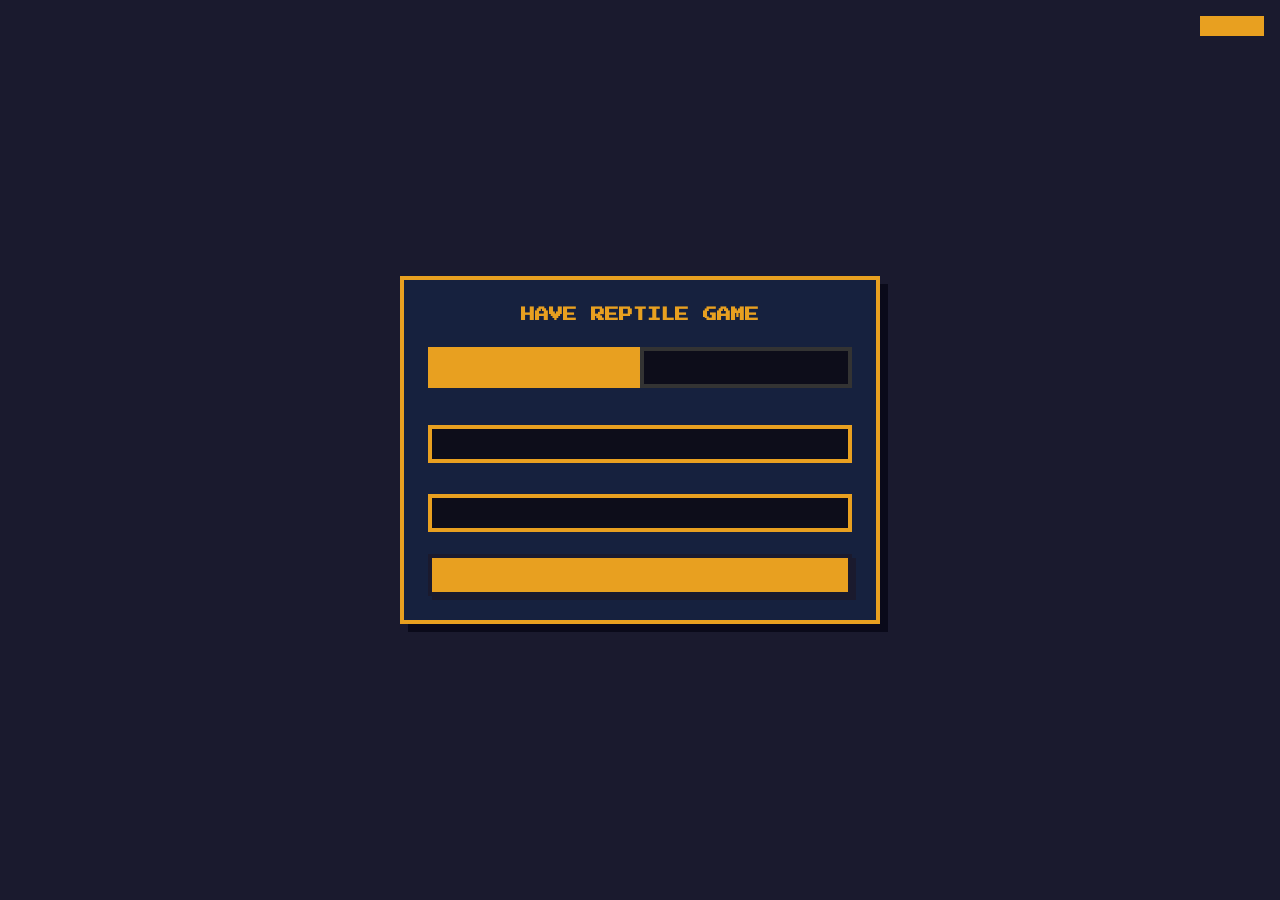
==== game.html @ f1d8f4b9 "Add BT food system, account-level coins, and outdoor bug/timer/wilt mechanics - Add blue-tongue skin" ====
<!DOCTYPE html>
<html lang="ko">
<head>
<meta charset="UTF-8">
<meta name="viewport" content="width=device-width, initial-scale=1.0">
<title>HAVE REPTILE GAME</title>
<link rel="stylesheet" href="css/style.css">
<script src="js/translations.js"></script>
<script src="js/auth.js"></script>
</head>
<body>
<div class="top-right-panel">
  <!-- Date display -->
  <div id="date-display" style="display:none"></div>
  <div id="time-display" style="display:none"></div>
  <div class="lang-toggle">
    <button class="pixel-btn small" onclick="toggleGameLang()">EN/KO</button>
  </div>
</div>

<div id="game-nav">
  <button class="pixel-btn small" id="btn-nav-home" onclick="doGoHome()">홈</button>
  <button class="pixel-btn small red" id="btn-nav-logout" onclick="doLogout()">로그아웃</button>
  <button class="pixel-btn small" id="btn-nav-dogram" onclick="openDogram()" style="display:none;background:#6a3a8a;color:#e0c0ff"></button>
  <button class="pixel-btn small" id="btn-nav-data" onclick="openDataModal()" style="background:#2a5a4a;color:#a0e8c8"></button>
</div>

<div id="game-container">
  <canvas id="game-canvas"
    onclick="canvas_click(event)"
    onmousemove="canvas_mousemove(event)">
  </canvas>

  <!-- UI Overlay (shown in room after born) -->
  <div id="ui-overlay" style="display:none">
    <div style="display:flex;align-items:center;gap:10px;flex:1;flex-wrap:wrap">
      <span id="lizard-name-label" style="font-size:9px;color:#e8a020;white-space:nowrap"></span>
      <span id="age-label" style="font-size:8px;color:#aaa;white-space:nowrap"></span>
      <span id="gender-label" style="font-size:8px;white-space:nowrap;display:none"></span>
      <span id="weight-label" style="font-size:8px;color:#c8e860;white-space:nowrap"></span>
      <div class="stat-bar-wrap">
        <span class="stat-label" id="lbl-hunger"></span>
        <div class="stat-bar"><div class="stat-fill hunger" id="bar-hunger" style="width:80%"></div></div>
      </div>
      <div class="stat-bar-wrap">
        <span class="stat-label" id="lbl-happy"></span>
        <div class="stat-bar"><div class="stat-fill happy" id="bar-happy" style="width:70%"></div></div>
      </div>
      <div class="stat-bar-wrap">
        <span class="stat-label" id="lbl-bond"></span>
        <div class="stat-bar"><div class="stat-fill bond" id="bar-bond" style="width:10%"></div></div>
      </div>
      <div class="stat-bar-wrap">
        <span class="stat-label" id="lbl-hydration"></span>
        <div class="stat-bar"><div class="stat-fill hydration" id="bar-hydration" style="width:80%"></div></div>
      </div>
    </div>
    <div style="display:flex;gap:6px;flex-shrink:0">
      <button class="pixel-btn small" id="btn-handle" onclick="doHandle()"></button>
      <button class="pixel-btn small blue" id="btn-feed" onclick="doFeed()"></button>
      <button class="pixel-btn small" id="btn-water" onclick="doWater()" style="background:#4abfe8;color:#fff"></button>
      <button class="pixel-btn small" id="btn-status" onclick="doStatus()" style="background:#7a4ae8;color:#fff"></button>
      <button class="pixel-btn small" id="btn-sleep" onclick="doSleep()" style="display:none;background:#1e1550;color:#aaaaee"></button>
      <button class="pixel-btn small" id="btn-farm" onclick="openFarm()" style="background:#3a7a3a;color:#c8f0c8"></button>
    </div>
  </div>

  <!-- Outdoor overlay (shown when gathering dandelions) -->
  <div id="outdoor-overlay" style="display:none">
    <span id="outdoor-counter" style="font-size:9px;color:#c8e84a;white-space:nowrap"></span>
    <button class="pixel-btn small" id="btn-leave-outdoor" onclick="leaveOutdoor()" style="background:#7ab520;color:#fff"></button>
  </div>

  <!-- Message box -->
  <div id="msg-box"></div>

  <!-- Farm modal -->
  <div id="farm-modal" style="display:none">
    <div class="modal-panel farm-panel">
      <div class="farm-header">
        <h2 id="farm-title"></h2>
        <span id="coin-display" style="font-size:8px;color:#e8c030;white-space:nowrap"></span>
        <button class="pixel-btn small red" onclick="closeFarm()">✕</button>
      </div>
      <div class="tab-btns">
        <button class="tab-btn active" id="tab-btn-cricket" onclick="switchFarmTab('cricket')"></button>
        <button class="tab-btn" id="tab-btn-cgestie" onclick="switchFarmTab('cgestie')"></button>
        <button class="tab-btn" id="tab-btn-chicory" onclick="switchFarmTab('chicory')"></button>
      </div>
      <!-- Cricket panel -->
      <div id="farm-cricket-panel">
        <div class="farm-canvas-wrap">
          <canvas id="farm-cricket-canvas" width="320" height="100"></canvas>
        </div>
        <div class="farm-stat-row">
          <span class="stat-label" id="lbl-cricket-count"></span>
          <div class="stat-bar wide"><div class="stat-fill cricket" id="bar-cricket" style="width:0%"></div></div>
          <span id="cricket-count-text" style="font-size:7px;color:#e8a020;white-space:nowrap">0 / 150</span>
        </div>
        <p id="cricket-care-status" class="farm-info" style="margin-bottom:2px"></p>
        <p id="cricket-info" class="farm-info"></p>
        <div class="farm-stat-row" style="margin-top:4px">
          <span class="stat-label" id="lbl-pellet"></span>
          <div class="stat-bar wide"><div class="stat-fill" id="bar-pellet" style="width:0%;background:#c87830"></div></div>
          <span id="pellet-count-text" style="font-size:7px;color:#c87830;white-space:nowrap">0 / 10</span>
        </div>
        <div class="farm-btns">
          <button class="pixel-btn small" id="btn-cricket-get" onclick="doCricketGet()"></button>
          <button class="pixel-btn small" id="btn-pellet-get" onclick="doPelletGet()" style="background:#c87830;color:#fff"></button>
        </div>
        <div class="farm-btns" style="margin-top:4px">
          <button class="pixel-btn small green" id="btn-cricket-care" onclick="doCricketCare()"></button>
          <button class="pixel-btn small blue" id="btn-cricket-feed" onclick="doCricketFeed()"></button>
        </div>
      </div>
      <!-- Food panel (crestie + bluetongue) -->
      <div id="farm-cgestie-panel" style="display:none">
        <div class="farm-stat-row">
          <span class="stat-label" id="lbl-cgestie-food"></span>
          <div class="stat-bar wide"><div class="stat-fill" id="bar-cgestie-food" style="width:0%;background:#e87820"></div></div>
          <span id="cgestie-food-count-text" style="font-size:7px;color:#e87820;white-space:nowrap">0 / 10</span>
        </div>
        <div class="farm-btns">
          <button class="pixel-btn small" id="btn-cgestie-food-get" onclick="doCgestieFoodGet()" style="background:#e87820;color:#fff"></button>
          <button class="pixel-btn small blue" id="btn-cgestie-feed-lizard" onclick="doCgestieFeedLizard()"></button>
        </div>
        <div style="border-top:1px solid #3a3a5c;margin-top:8px;padding-top:6px">
          <div class="farm-stat-row">
            <span class="stat-label" id="lbl-bt-food"></span>
            <div class="stat-bar wide"><div class="stat-fill" id="bar-bt-food" style="width:0%;background:#5a8a6a"></div></div>
            <span id="bt-food-count-text" style="font-size:7px;color:#5a8a6a;white-space:nowrap">0 / 10</span>
          </div>
          <div class="farm-btns">
            <button class="pixel-btn small" id="btn-bt-food-get" onclick="doBtFoodGet()" style="background:#5a8a6a;color:#fff"></button>
            <button class="pixel-btn small blue" id="btn-bt-feed-lizard" onclick="doBtFeedLizard()"></button>
          </div>
        </div>
      </div>
      <!-- Chicory panel -->
      <div id="farm-chicory-panel" style="display:none">
        <div class="farm-canvas-wrap">
          <canvas id="farm-chicory-canvas" width="320" height="100"></canvas>
        </div>
        <div class="farm-stat-row">
          <span class="stat-label" id="lbl-chicory-stage"></span>
          <div class="stat-bar wide"><div class="stat-fill chicory" id="bar-chicory" style="width:0%"></div></div>
          <span id="chicory-stage-text" style="font-size:7px;color:#4a9a3a;white-space:nowrap">-</span>
        </div>
        <p id="chicory-info" class="farm-info"></p>
        <div class="farm-stat-row" style="margin-top:4px">
          <span class="stat-label" id="lbl-chicory-stock"></span>
          <span id="chicory-stock-text" style="font-size:9px;color:#4a9a3a;margin-left:8px">0</span>
        </div>
        <div class="farm-btns">
          <button class="pixel-btn small green" id="btn-chicory-plant" onclick="doChicoryPlant()"></button>
          <button class="pixel-btn small" id="btn-chicory-water" onclick="doChicoryWater()" style="background:#4abfe8;color:#fff"></button>
          <button class="pixel-btn small green" id="btn-chicory-harvest" onclick="doChicoryHarvest()"></button>
        </div>
        <div class="farm-btns" style="margin-top:4px">
          <button class="pixel-btn small green" id="btn-chicory-feed-lizard" onclick="doChicoryFeedLizard()"></button>
          <button class="pixel-btn small" id="btn-sell-chicory" onclick="doSellChicory()" style="background:#e8c030;color:#1a1a1a"></button>
        </div>
        <!-- Dandelion section -->
        <div style="border-top:1px solid #3a4a2a;margin-top:8px;padding-top:6px">
          <div class="farm-stat-row">
            <span class="stat-label" id="lbl-dandelion-stock"></span>
            <div class="stat-bar wide"><div class="stat-fill" id="bar-dandelion" style="width:0%;background:#c8e84a"></div></div>
            <span id="dandelion-stock-text" style="font-size:7px;color:#c8e84a;white-space:nowrap">0 / 10</span>
          </div>
          <p id="dandelion-season-info" class="farm-info"></p>
          <div class="farm-btns">
            <button class="pixel-btn small" id="btn-dandelion-gather" onclick="doDandelionGather()" style="background:#7ab520;color:#fff"></button>
            <button class="pixel-btn small green" id="btn-dandelion-feed-lizard" onclick="doDandelionFeedLizard()"></button>
          </div>
          <div class="farm-btns" style="margin-top:4px">
            <button class="pixel-btn small" id="btn-sell-dandelion" onclick="doSellDandelion()" style="background:#e8c030;color:#1a1a1a"></button>
          </div>
        </div>
      </div>
    </div>
  </div>

  <!-- Dogram modal -->
  <div id="dogram-modal" style="display:none">
    <div class="modal-panel dogram-panel">
      <!-- Main view: list of lizards -->
      <div id="dogram-main-view">
        <div class="dogram-header">
          <h2 id="dogram-title"></h2>
          <button class="pixel-btn small red" onclick="closeDogram()">✕</button>
        </div>
        <div id="dogram-grid"></div>
        <div style="margin-top:14px;text-align:center">
          <button class="pixel-btn small" id="btn-add-lizard" onclick="showDogramAdd()" style="background:#6a3a8a;color:#e0c0ff"></button>
        </div>
      </div>
      <!-- Add view: pick species -->
      <div id="dogram-add-view" style="display:none">
        <div class="dogram-header">
          <h2 id="dogram-add-title"></h2>
          <button class="pixel-btn small red" onclick="closeDogram()">✕</button>
        </div>
        <p id="dogram-add-subtitle" style="font-size:7px;color:#aaa;text-align:center;margin-bottom:14px;line-height:1.8"></p>
        <div class="dogram-type-btns">
          <button class="pixel-btn dogram-type-btn" id="btn-dogram-crestie" onclick="pickNewLizardType('crestie')" style="background:#e87820;color:#fff"></button>
          <button class="pixel-btn dogram-type-btn" id="btn-dogram-bt" onclick="pickNewLizardType('bluetongue')" style="background:#5a8a6a;color:#fff"></button>
        </div>
        <div style="text-align:center;margin-top:12px">
          <button class="pixel-btn small" id="btn-dogram-back" onclick="showDogramMain()"></button>
        </div>
      </div>
      <!-- Country view: pick country (bluetongue only) -->
      <div id="dogram-country-view" style="display:none">
        <div class="dogram-header">
          <h2 id="dogram-country-title"></h2>
          <button class="pixel-btn small red" onclick="closeDogram()">✕</button>
        </div>
        <p id="dogram-country-subtitle" style="font-size:7px;color:#aaa;text-align:center;margin-bottom:14px;line-height:1.8;white-space:pre-line"></p>
        <div class="dogram-type-btns" id="dogram-country-btns"></div>
        <div style="text-align:center;margin-top:12px">
          <button class="pixel-btn small" id="btn-dogram-country-back" onclick="showDogramAdd()"></button>
        </div>
      </div>
      <!-- Morph view: pick morph -->
      <div id="dogram-morph-view" style="display:none">
        <div class="dogram-header">
          <h2 id="dogram-morph-title"></h2>
          <button class="pixel-btn small red" onclick="closeDogram()">✕</button>
        </div>
        <p id="dogram-morph-subtitle" style="font-size:7px;color:#aaa;text-align:center;margin-bottom:14px;line-height:1.8;white-space:pre-line"></p>
        <div class="dogram-type-btns" id="dogram-morph-btns"></div>
        <div style="text-align:center;margin-top:12px">
          <button class="pixel-btn small" id="btn-dogram-morph-back" onclick="dogramMorphBack()"></button>
        </div>
      </div>
      <!-- Color view: pick color (crestie only) -->
      <div id="dogram-color-view" style="display:none">
        <div class="dogram-header">
          <h2 id="dogram-color-title"></h2>
          <button class="pixel-btn small red" onclick="closeDogram()">✕</button>
        </div>
        <p id="dogram-color-subtitle" style="font-size:7px;color:#aaa;text-align:center;margin-bottom:14px;line-height:1.8;white-space:pre-line"></p>
        <div class="dogram-type-btns" id="dogram-color-btns"></div>
        <div style="text-align:center;margin-top:12px">
          <button class="pixel-btn small" id="btn-dogram-color-back" onclick="showDogramMorph()"></button>
        </div>
      </div>
      <!-- Trait view: pick traits -->
      <div id="dogram-trait-view" style="display:none">
        <div class="dogram-header">
          <h2 id="dogram-trait-title"></h2>
          <button class="pixel-btn small red" onclick="closeDogram()">✕</button>
        </div>
        <p id="dogram-trait-subtitle" style="font-size:7px;color:#aaa;text-align:center;margin-bottom:14px;line-height:1.8;white-space:pre-line"></p>
        <div class="dogram-type-btns" id="dogram-trait-btns"></div>
        <div style="text-align:center;margin-top:12px;display:flex;gap:10px;justify-content:center;flex-wrap:wrap">
          <button class="pixel-btn small" id="btn-dogram-trait-back" onclick="showDogramColorOrMorph()"></button>
          <button class="pixel-btn small green" id="btn-dogram-confirm-traits" onclick="confirmNewLizardTraits()"></button>
        </div>
      </div>
    </div>
  </div>

  <!-- Data transfer modal -->
  <div id="data-modal" style="display:none">
    <div class="modal-panel" style="max-width:320px">
      <div style="display:flex;justify-content:space-between;align-items:center;margin-bottom:16px">
        <h2 id="data-title" style="margin-bottom:0"></h2>
        <button class="pixel-btn small red" onclick="closeDataModal()">✕</button>
      </div>
      <p style="font-size:7px;color:#aaa;margin-bottom:18px;line-height:1.8">모바일 ↔ PC 간 데이터를 옮길 때 사용하세요.</p>
      <div style="display:flex;flex-direction:column;gap:10px">
        <button class="pixel-btn small" id="btn-data-export" onclick="doDataExport()" style="background:#2a5a4a;color:#a0e8c8"></button>
        <button class="pixel-btn small" id="btn-data-import" onclick="document.getElementById('data-file-input').click()" style="background:#3a4a6a;color:#a0c8f0"></button>
        <input type="file" id="data-file-input" accept=".json" style="display:none" onchange="doDataImport(event)">
      </div>
    </div>
  </div>

  <!-- Name modal -->
  <div id="name-modal" style="display:none">
    <div class="modal-panel">
      <h2 id="modal-title"></h2>
      <p id="modal-prompt" style="white-space:pre-line"></p>
      <div class="form-group">
        <input class="pixel-input" type="text" id="lizard-name-input" maxlength="16"
          onkeydown="if(event.key==='Enter')confirmName()">
      </div>
      <button class="pixel-btn green" style="width:100%" id="modal-confirm" onclick="confirmName()"></button>
    </div>
  </div>
</div>

<div id="watermark">@chocoreptier</div>

<script src="js/game.js"></script>
<script>
function toggleGameLang() {
  setLang(currentLang === 'ko' ? 'en' : 'ko');
  updateGameLabels();
}

function updateGameLabels() {
  document.getElementById('lbl-hunger').textContent = t('hunger');
  document.getElementById('lbl-happy').textContent = t('happy');
  document.getElementById('lbl-bond').textContent = t('bond');
  document.getElementById('btn-handle').textContent = t('handle_btn');
  document.getElementById('btn-feed').textContent = t('feed_btn');
  document.getElementById('lbl-hydration').textContent = t('hydration');
  document.getElementById('btn-status').textContent = t('status_btn');
  // water button label depends on lizard type (set after gs is loaded)
  const wKey = (typeof lizardType !== 'undefined' && lizardType === 'bluetongue') ? 'water_btn_bt' : 'water_btn';
  document.getElementById('btn-water').textContent = t(wKey);
  document.getElementById('btn-nav-home').textContent = t('home_btn');
  document.getElementById('btn-nav-logout').textContent = t('logout');
  document.getElementById('btn-nav-dogram').textContent = t('dogram_btn');
  document.getElementById('btn-nav-data').textContent = t('data_btn');
  document.getElementById('data-title').textContent = t('data_title');
  document.getElementById('btn-data-export').textContent = t('data_export');
  document.getElementById('btn-data-import').textContent = t('data_import');
  document.getElementById('btn-sleep').textContent = t('sleep_btn');
  document.getElementById('btn-farm').textContent = t('farm_btn');
  document.getElementById('btn-leave-outdoor').textContent = t('dandelion_complete_btn');
  if (document.getElementById('farm-modal').style.display !== 'none') updateFarmUI();
  if (outdoorState) updateOutdoorCounter();
}

function openDataModal() {
  document.getElementById('data-modal').style.display = 'flex';
}

function closeDataModal() {
  document.getElementById('data-modal').style.display = 'none';
}

function doDataExport() {
  const username = localStorage.getItem('tgs_current');
  if (!username) return;
  const users = AUTH.getUsers();
  const userData = users[username];
  if (!userData) return;
  const exportData = { username, userData };
  const blob = new Blob([JSON.stringify(exportData, null, 2)], { type: 'application/json' });
  const url = URL.createObjectURL(blob);
  const a = document.createElement('a');
  a.href = url;
  a.download = `have_lizard_${username}_${new Date().toISOString().slice(0,10)}.json`;
  a.click();
  URL.revokeObjectURL(url);
}

function doDataImport(event) {
  const file = event.target.files[0];
  if (!file) return;
  if (!confirm(t('data_import_warn'))) {
    event.target.value = '';
    return;
  }
  const reader = new FileReader();
  reader.onload = function(e) {
    try {
      const importData = JSON.parse(e.target.result);
      if (!importData.username || !importData.userData) throw new Error('invalid');
      const username = localStorage.getItem('tgs_current');
      if (!username) throw new Error('not logged in');
      const users = AUTH.getUsers();
      // 비밀번호는 현재 계정 것을 유지
      const currentPassword = users[username] ? users[username].password : importData.userData.password;
      users[username] = { ...importData.userData, password: currentPassword };
      AUTH.saveUsers(users);
      alert(t('data_import_ok'));
      location.reload();
    } catch(err) {
      alert(t('data_import_fail'));
    }
  };
  reader.readAsText(file);
  event.target.value = '';
}

function doGoHome() {
  saveGame();
  window.location.href = 'index.html';
}

function doLogout() {
  saveGame();
  AUTH.logout();
  window.location.href = 'index.html';
}

window.addEventListener('load', () => {
  if (!AUTH.currentUser()) { window.location.href = 'index.html'; return; }
  updateGameLabels();
});
</script>
</body>
</html>
---- css/style.css ----
@import url('https://fonts.googleapis.com/css2?family=Press+Start+2P&display=swap');

@font-face {
  font-family: 'DNFBitBitv2';
  font-style: normal;
  font-weight: 400;
  src: url('//cdn.df.nexon.com/img/common/font/DNFBitBitv2.otf') format('opentype');
}

* { box-sizing: border-box; margin: 0; padding: 0; image-rendering: pixelated; }

#watermark {
  position: fixed;
  bottom: 8px;
  left: 50%;
  transform: translateX(-50%);
  font-family: 'Press Start 2P', 'DNFBitBitv2', monospace;
  font-size: 8px;
  color: rgba(255, 255, 255, 0.3);
  pointer-events: none;
  z-index: 9999;
  white-space: nowrap;
}

body {
  background: #1a1a2e;
  font-family: 'Press Start 2P', 'DNFBitBitv2', monospace;
  color: #e0e0e0;
  min-height: 100vh;
  display: flex;
  align-items: center;
  justify-content: center;
}

.pixel-btn {
  font-family: 'Press Start 2P', 'DNFBitBitv2', monospace;
  background: #e8a020;
  color: #1a1a2e;
  border: 4px solid #1a1a2e;
  box-shadow: 4px 4px 0 #1a1a2e;
  padding: 10px 18px;
  cursor: pointer;
  font-size: 10px;
  transition: transform 0.1s;
}
.pixel-btn:hover { transform: translate(-2px,-2px); box-shadow: 6px 6px 0 #1a1a2e; }
.pixel-btn:active { transform: translate(2px,2px); box-shadow: 2px 2px 0 #1a1a2e; }
.pixel-btn.blue { background: #4a90d9; color: #fff; }
.pixel-btn.red { background: #d94a4a; color: #fff; }
.pixel-btn.green { background: #4ad94a; color: #1a1a2e; }
.pixel-btn.small { font-size: 8px; padding: 6px 12px; }

.pixel-input {
  font-family: 'Press Start 2P', 'DNFBitBitv2', monospace;
  background: #0d0d1a;
  color: #e0e0e0;
  border: 4px solid #e8a020;
  padding: 10px;
  font-size: 10px;
  width: 100%;
  outline: none;
}
.pixel-input:focus { border-color: #fff; }

.panel {
  background: #16213e;
  border: 4px solid #e8a020;
  box-shadow: 8px 8px 0 #0a0a1a;
  padding: 24px;
  max-width: 480px;
  width: 90%;
}

.panel h1 { font-size: 14px; color: #e8a020; margin-bottom: 20px; text-align: center; line-height: 1.6; }
.panel h2 { font-size: 11px; color: #e8a020; margin-bottom: 16px; text-align: center; }

.top-right-panel {
  position: fixed;
  top: 12px;
  right: 12px;
  z-index: 999;
  display: flex;
  flex-direction: row;
  align-items: center;
  gap: 8px;
}

.lang-toggle {
  /* contained in .top-right-panel */
}

#game-nav {
  position: fixed;
  top: 12px;
  left: 12px;
  z-index: 999;
  display: flex;
  gap: 6px;
}

.tab-btns { display: flex; gap: 0; margin-bottom: 20px; }
.tab-btn {
  flex: 1;
  font-family: 'Press Start 2P', 'DNFBitBitv2', monospace;
  background: #0d0d1a;
  color: #888;
  border: 4px solid #333;
  padding: 10px 6px;
  cursor: pointer;
  font-size: 9px;
}
.tab-btn.active { background: #e8a020; color: #1a1a2e; border-color: #e8a020; }

.form-group { margin-bottom: 14px; }
.form-group label { display: block; font-size: 8px; color: #aaa; margin-bottom: 6px; }

.error-msg { color: #ff6b6b; font-size: 8px; margin-top: 10px; text-align: center; display: none; }
.success-msg { color: #6bff6b; font-size: 8px; margin-top: 10px; text-align: center; display: none; }

/* GAME CANVAS AREA */
#game-container {
  width: 100vw;
  height: 100vh;
  position: relative;
  overflow: hidden;
  background: #1a1a2e;
}

canvas {
  display: block;
  image-rendering: pixelated;
  image-rendering: crisp-edges;
}

#date-display {
  font-family: 'Press Start 2P', 'DNFBitBitv2', monospace;
  font-size: 9px;
  color: #f0b838;
  background: linear-gradient(135deg, #100d00 0%, #0d0d1a 100%);
  border: 2px solid #c88018;
  box-shadow: 0 0 10px rgba(232,160,32,0.2), 3px 3px 0 #040408;
  padding: 6px 10px;
}

#time-display {
  font-family: 'Press Start 2P', 'DNFBitBitv2', monospace;
  font-size: 9px;
  color: #8ad0f8;
  background: linear-gradient(135deg, #00080d 0%, #0d0d1a 100%);
  border: 2px solid #3878c8;
  box-shadow: 0 0 10px rgba(74,144,217,0.2), 3px 3px 0 #040408;
  padding: 6px 10px;
  min-width: 4ch;
  text-align: center;
}

#outdoor-overlay {
  position: fixed;
  bottom: 0;
  left: 0;
  right: 0;
  background: linear-gradient(180deg, #081408 0%, #102010 100%);
  border-top: 3px solid #7ab520;
  box-shadow: 0 -4px 18px rgba(122,181,32,0.20);
  padding: 10px 14px;
  align-items: center;
  justify-content: space-between;
  gap: 10px;
  z-index: 100;
}

#ui-overlay {
  position: fixed;
  bottom: 0;
  left: 0;
  right: 0;
  background: linear-gradient(180deg, #080814 0%, #10102a 100%);
  border-top: 3px solid #e8a020;
  box-shadow: 0 -4px 18px rgba(232,160,32,0.18);
  padding: 10px;
  display: flex;
  gap: 8px;
  align-items: center;
  z-index: 100;
  flex-wrap: wrap;
}

.stat-bar-wrap { display: flex; align-items: center; gap: 6px; }
.stat-label { font-size: 7px; color: #aaa; white-space: nowrap; }
.stat-bar { width: 80px; height: 10px; background: #1a1a2e; border: 2px solid #444; border-radius: 3px; overflow: hidden; }
.stat-fill { height: 100%; transition: width 0.3s; border-radius: 2px; }
.stat-fill.hunger { background: linear-gradient(90deg, #b07010 0%, #f0b830 100%); box-shadow: 0 0 6px #e8a02066; }
.stat-fill.happy  { background: linear-gradient(90deg, #b02030 0%, #f05060 100%); box-shadow: 0 0 6px #e8404066; }
.stat-fill.bond   { background: linear-gradient(90deg, #2860c0 0%, #5aadf5 100%); box-shadow: 0 0 6px #4a90d966; }
.stat-fill.hydration { background: linear-gradient(90deg, #1890b8 0%, #4ad8f8 100%); box-shadow: 0 0 6px #4abfe866; }

#msg-box {
  white-space: pre-line;
  position: fixed;
  bottom: 80px;
  left: 50%;
  transform: translateX(-50%);
  background: linear-gradient(160deg, #0d0d22 0%, #0a0a16 100%);
  border: 3px solid #e8a020;
  box-shadow: 0 0 20px rgba(232,160,32,0.22), 6px 6px 0 #07070f;
  padding: 12px 20px;
  font-size: 9px;
  color: #e8e0d0;
  max-width: 400px;
  text-align: center;
  z-index: 200;
  display: none;
  line-height: 1.8;
}

#name-modal, #egg-modal {
  position: fixed;
  top: 0; left: 0; right: 0; bottom: 0;
  background: rgba(0,0,0,0.85);
  display: flex;
  align-items: center;
  justify-content: center;
  z-index: 500;
}

.modal-panel {
  background: #16213e;
  border: 4px solid #e8a020;
  box-shadow: 8px 8px 0 #0a0a1a;
  padding: 28px;
  max-width: 400px;
  width: 90%;
  text-align: center;
}
.modal-panel h2 { font-size: 10px; color: #e8a020; margin-bottom: 20px; line-height: 1.8; }
.modal-panel p { font-size: 8px; color: #aaa; margin-bottom: 16px; line-height: 1.8; }

/* ─── MOBILE RESPONSIVE ──────────────────────────────────────────────────── */
@media (max-width: 600px) {
  /* Larger touch targets for buttons */
  .pixel-btn { font-size: 9px; padding: 12px 14px; }
  .pixel-btn.small { font-size: 7px; padding: 10px 8px; min-height: 40px; min-width: 36px; }

  /* Panel fits mobile */
  .panel { padding: 18px; width: 94%; }
  .panel h1 { font-size: 11px; }

  /* UI overlay: two rows on small screens */
  #ui-overlay {
    flex-direction: column;
    align-items: stretch;
    padding: 8px 10px;
    gap: 6px;
  }
  #ui-overlay > div:first-child {
    gap: 6px;
  }
  #ui-overlay > div:last-child {
    justify-content: space-between;
    gap: 4px;
  }
  #ui-overlay > div:last-child .pixel-btn.small {
    flex: 1;
  }

  /* Smaller stat bars on mobile */
  .stat-bar { width: 52px; height: 8px; }
  .stat-label { font-size: 6px; }

  /* Message box above taller UI */
  #msg-box {
    bottom: 130px;
    max-width: 92vw;
    font-size: 8px;
    padding: 10px 14px;
  }

  /* Date display: smaller on mobile */
  #date-display {
    font-size: 7px;
    padding: 4px 7px;
  }

  #time-display {
    font-size: 7px;
    padding: 4px 7px;
  }

  /* top-right panel: closer to edge on mobile */
  .top-right-panel {
    top: 8px;
    right: 8px;
    gap: 4px;
  }

  /* Game nav buttons on mobile */
  #game-nav {
    top: 8px;
    left: 8px;
    gap: 4px;
  }

  /* Modal panel fits mobile */
  .modal-panel { padding: 20px 16px; }
  .modal-panel h2 { font-size: 9px; }
  .modal-panel p { font-size: 7px; }

  /* Pixel input easier to tap */
  /* font-size must be >= 16px on mobile to prevent iOS Safari auto-zoom on focus */
  .pixel-input { font-size: 16px; padding: 12px 10px; }

  /* Name/age label wrap */
  #lizard-name-label { font-size: 8px !important; }
  #age-label { font-size: 7px !important; }
}

@media (max-width: 380px) {
  .pixel-btn.small { font-size: 6px; padding: 9px 5px; }
  .stat-bar { width: 40px; }
  #msg-box { font-size: 7px; }
}

/* ─── FARM MODAL ─────────────────────────────────────────────────────────── */
#farm-modal {
  position: fixed;
  top: 0; left: 0; right: 0; bottom: 0;
  background: rgba(0,0,0,0.88);
  display: flex;
  align-items: center;
  justify-content: center;
  z-index: 500;
}

.farm-panel {
  max-width: 440px;
  width: 92%;
  padding: 20px 18px;
}

.farm-header {
  display: flex;
  align-items: center;
  justify-content: space-between;
  margin-bottom: 12px;
}
.farm-header h2 {
  margin: 0;
  font-size: 10px;
  color: #e8a020;
}

.farm-canvas-wrap {
  display: flex;
  justify-content: center;
  margin-bottom: 10px;
  background: #0a140a;
  border: 3px solid #2a4a2a;
}
.farm-canvas-wrap canvas {
  width: 100%;
  height: auto;
  image-rendering: pixelated;
  image-rendering: crisp-edges;
  display: block;
}

.farm-stat-row {
  display: flex;
  align-items: center;
  gap: 8px;
  margin-bottom: 8px;
}

.stat-fill.cricket { background: #8a6020; }
.stat-fill.chicory  { background: #4a9a3a; }
.stat-bar.wide { width: 110px; }

.farm-info {
  font-size: 7px;
  color: #aaa;
  text-align: center;
  margin-bottom: 10px;
  line-height: 1.8;
  min-height: 13px;
}

.farm-btns {
  display: flex;
  gap: 8px;
  justify-content: center;
  flex-wrap: wrap;
}

@media (max-width: 600px) {
  .farm-panel { padding: 14px 12px; }
  .farm-header h2 { font-size: 9px; }
  .stat-bar.wide { width: 80px; }
  .tab-btn { font-size: 7px; padding: 8px 4px; }
}

/* ─── DOGRAM (도감) ──────────────────────────────────────────────────────── */
#dogram-modal {
  position: fixed;
  top: 0; left: 0; right: 0; bottom: 0;
  background: rgba(0,0,0,0.90);
  display: flex;
  align-items: center;
  justify-content: center;
  z-index: 500;
}

#data-modal {
  position: fixed;
  top: 0; left: 0; right: 0; bottom: 0;
  background: rgba(0,0,0,0.88);
  display: flex;
  align-items: center;
  justify-content: center;
  z-index: 500;
}

.dogram-panel {
  max-width: 480px;
  width: 94%;
  padding: 20px 18px;
  max-height: 90vh;
  overflow-y: auto;
}

.dogram-header {
  display: flex;
  align-items: center;
  justify-content: space-between;
  margin-bottom: 16px;
}
.dogram-header h2 {
  margin: 0;
  font-size: 10px;
  color: #e0c0ff;
}

#dogram-grid {
  display: grid;
  grid-template-columns: 1fr 1fr;
  gap: 12px;
}

.dogram-card {
  background: #0d0d22;
  border: 3px solid #444466;
  box-shadow: 4px 4px 0 #07070f;
  display: flex;
  flex-direction: column;
  align-items: center;
  gap: 6px;
  padding: 10px 8px;
  cursor: pointer;
  transition: border-color 0.15s;
}
.dogram-card:hover { border-color: #9a60cc; }
.dogram-card-active {
  border-color: #6a3a8a;
  background: #150d22;
  box-shadow: 4px 4px 0 #2a1040, 0 0 12px rgba(106,58,138,0.3);
}

.dogram-mini-canvas {
  width: 120px;
  height: 80px;
  image-rendering: pixelated;
  image-rendering: crisp-edges;
  border: 2px solid #2a1a3a;
  display: block;
}

.dogram-card-info {
  text-align: center;
  width: 100%;
}
.dogram-card-name {
  font-size: 8px;
  color: #e8d0ff;
  margin-bottom: 3px;
  overflow: hidden;
  text-overflow: ellipsis;
  white-space: nowrap;
}
.dogram-card-type {
  font-size: 6px;
  color: #9a80b8;
  margin-bottom: 3px;
}
.dogram-card-age {
  font-size: 6px;
  color: #7a6898;
}
.dogram-card-trait {
  font-size: 6px;
  color: #b090d8;
  margin-bottom: 2px;
}

.dogram-enter-btn {
  width: 100%;
  font-size: 7px !important;
  padding: 6px 4px !important;
}

.dogram-type-btns {
  display: flex;
  gap: 12px;
  justify-content: center;
  flex-wrap: wrap;
  margin-top: 8px;
}
.dogram-type-btn {
  font-size: 8px !important;
  padding: 12px 14px !important;
  min-width: 120px;
}

@media (max-width: 600px) {
  #dogram-grid { grid-template-columns: 1fr 1fr; gap: 8px; }
  .dogram-card { padding: 8px 6px; }
  .dogram-mini-canvas { width: 100px; height: 67px; }
  .dogram-card-name { font-size: 7px; }
  .dogram-type-btn { min-width: 90px; font-size: 7px !important; }
}

@media (max-width: 380px) {
  #dogram-grid { grid-template-columns: 1fr; }
}
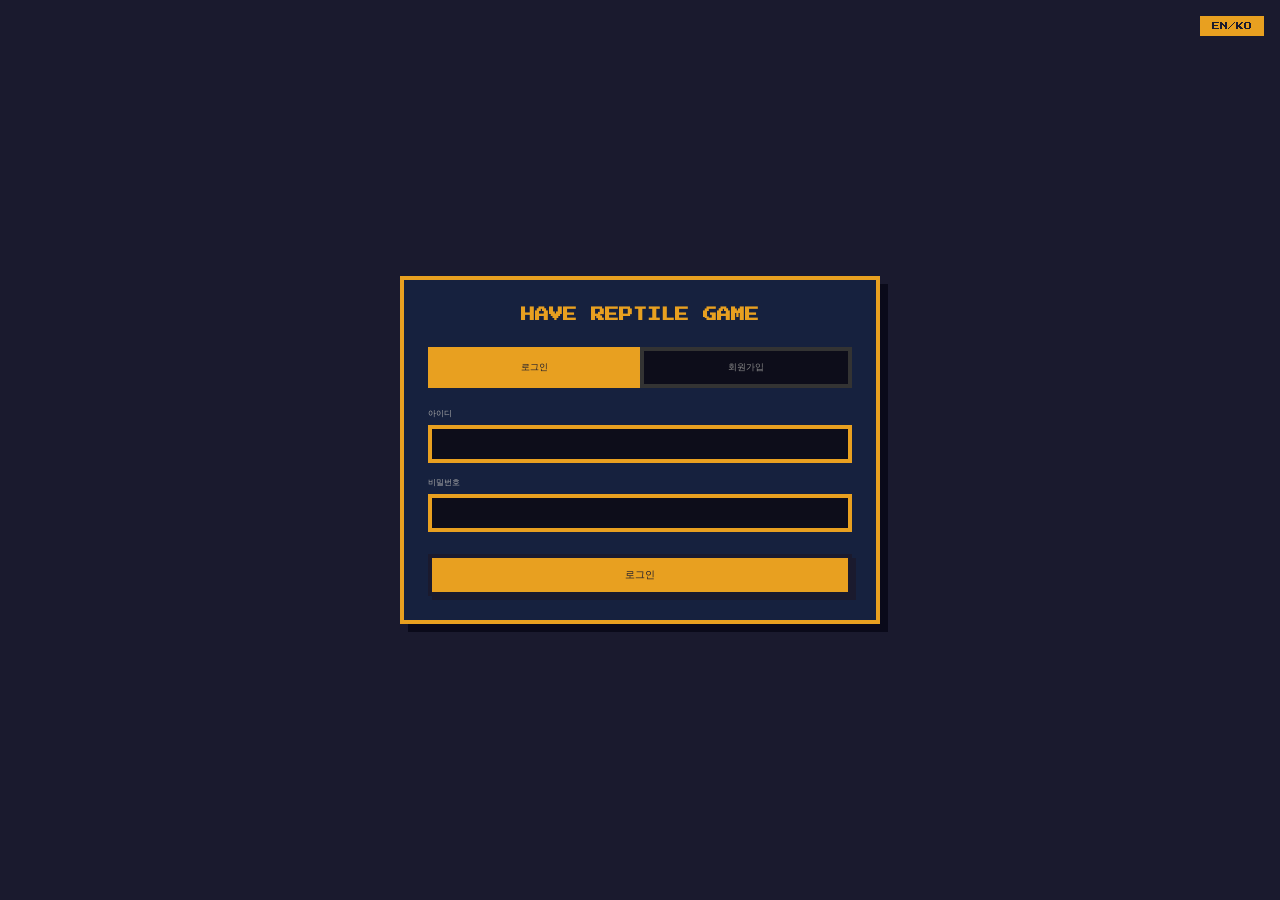
==== commit 07e3b95d: "Add incubator system, BT morph/trait fixes, and reference images - Adult female lizards now lay eggs" ====
--- a/game.html
+++ b/game.html
@@ -86,6 +86,7 @@
         <button class="tab-btn active" id="tab-btn-cricket" onclick="switchFarmTab('cricket')"></button>
         <button class="tab-btn" id="tab-btn-cgestie" onclick="switchFarmTab('cgestie')"></button>
         <button class="tab-btn" id="tab-btn-chicory" onclick="switchFarmTab('chicory')"></button>
+        <button class="tab-btn" id="tab-btn-incubator" onclick="switchFarmTab('incubator')" style="color:#d94a7a"></button>
       </div>
       <!-- Cricket panel -->
       <div id="farm-cricket-panel">
@@ -176,6 +177,13 @@
             <button class="pixel-btn small" id="btn-sell-dandelion" onclick="doSellDandelion()" style="background:#e8c030;color:#1a1a1a"></button>
           </div>
         </div>
+      </div>
+      <!-- Incubator panel -->
+      <div id="farm-incubator-panel" style="display:none;max-height:420px;overflow-y:auto;">
+        <div id="incubator-collect-zone"></div>
+        <div id="incubator-collect-divider" style="border-top:1px solid #3a1a2a;margin:8px 0;display:none"></div>
+        <div id="incubator-eggs-list"></div>
+        <p id="incubator-empty-msg" class="farm-info" style="text-align:center;padding:20px 0;display:none"></p>
       </div>
     </div>
   </div>
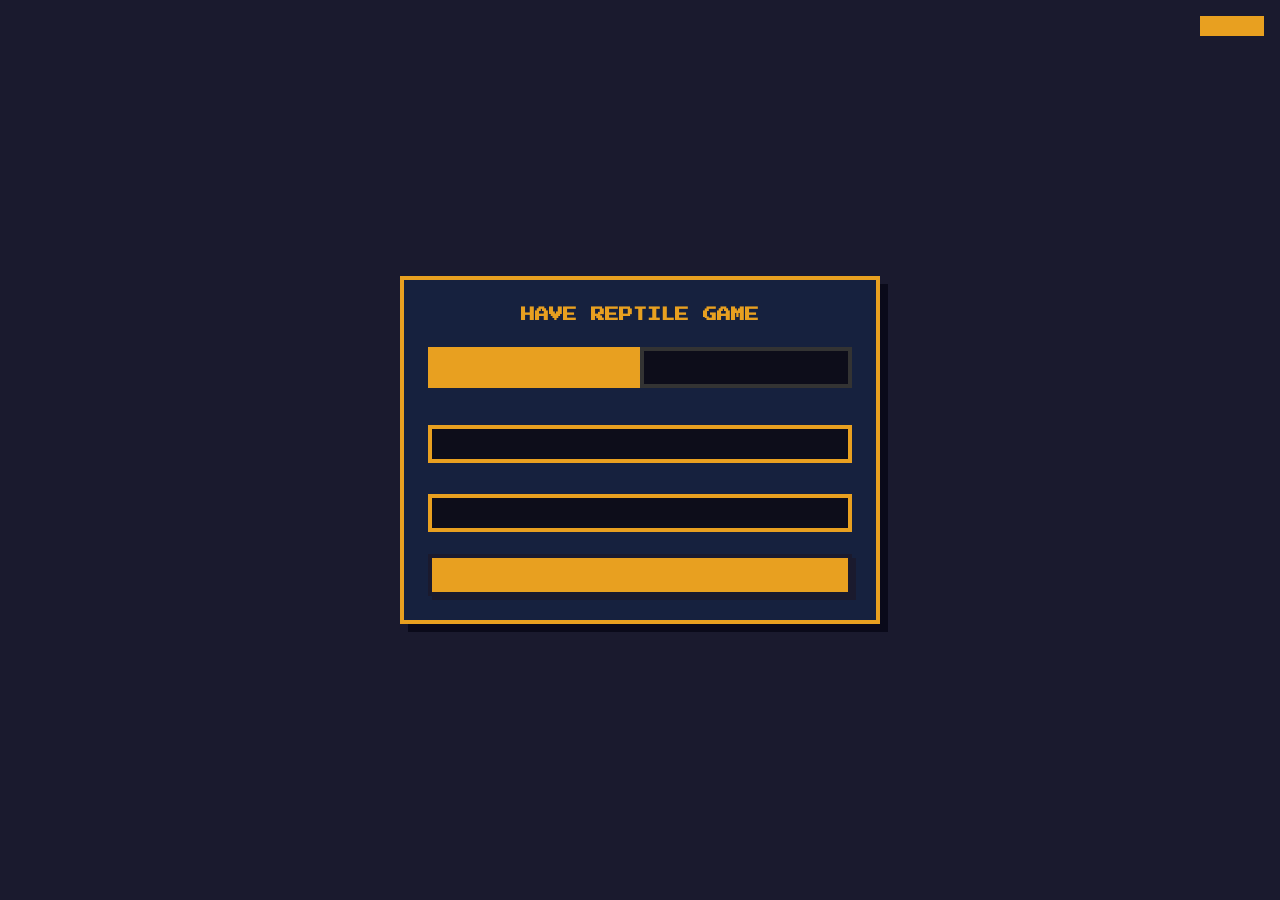
==== commit d3542239: "Add companion/mating system and refine BT trait logic - Add Find Companion button (adult-only) with " ====
--- a/game.html
+++ b/game.html
@@ -62,6 +62,7 @@
       <button class="pixel-btn small" id="btn-status" onclick="doStatus()" style="background:#7a4ae8;color:#fff"></button>
       <button class="pixel-btn small" id="btn-sleep" onclick="doSleep()" style="display:none;background:#1e1550;color:#aaaaee"></button>
       <button class="pixel-btn small" id="btn-farm" onclick="openFarm()" style="background:#3a7a3a;color:#c8f0c8"></button>
+      <button class="pixel-btn small" id="btn-companion" onclick="doFindCompanion()" style="display:none;background:#9a2a6a;color:#ffb0e0"></button>
     </div>
   </div>
 
@@ -282,6 +283,28 @@
         <button class="pixel-btn small" id="btn-data-import" onclick="document.getElementById('data-file-input').click()" style="background:#3a4a6a;color:#a0c8f0"></button>
         <input type="file" id="data-file-input" accept=".json" style="display:none" onchange="doDataImport(event)">
       </div>
+    </div>
+  </div>
+
+  <!-- Companion list modal -->
+  <div id="companion-modal" style="display:none">
+    <div class="modal-panel" style="max-width:340px;text-align:left">
+      <div style="display:flex;justify-content:space-between;align-items:center;margin-bottom:14px">
+        <h2 id="companion-modal-title" style="margin-bottom:0;font-size:9px"></h2>
+        <button class="pixel-btn small red" onclick="closeCompanionModal()">✕</button>
+      </div>
+      <div id="companion-list" style="max-height:280px;overflow-y:auto"></div>
+      <p id="companion-no-partners" style="display:none;font-size:7px;color:#aaa;text-align:center;padding:20px 0;line-height:2;white-space:pre-line;margin-bottom:0"></p>
+    </div>
+  </div>
+
+  <!-- Mating animation modal -->
+  <div id="mating-modal" style="display:none">
+    <div class="modal-panel" style="max-width:360px;text-align:center">
+      <canvas id="mating-canvas" width="300" height="130"
+        style="display:block;margin:0 auto;image-rendering:pixelated;image-rendering:crisp-edges;width:300px;height:130px"></canvas>
+      <p id="mating-msg" style="font-size:7px;color:#f090c0;margin-top:10px;line-height:1.8;min-height:18px;margin-bottom:6px"></p>
+      <button id="mating-close-btn" class="pixel-btn small" onclick="closeMatingModal()" style="display:none"></button>
     </div>
   </div>
 
@@ -328,6 +351,9 @@
   document.getElementById('btn-data-import').textContent = t('data_import');
   document.getElementById('btn-sleep').textContent = t('sleep_btn');
   document.getElementById('btn-farm').textContent = t('farm_btn');
+  document.getElementById('btn-companion').textContent = t('companion_btn');
+  document.getElementById('companion-modal-title').textContent = t('companion_title');
+  document.getElementById('mating-close-btn').textContent = t('companion_close');
   document.getElementById('btn-leave-outdoor').textContent = t('dandelion_complete_btn');
   if (document.getElementById('farm-modal').style.display !== 'none') updateFarmUI();
   if (outdoorState) updateOutdoorCounter();
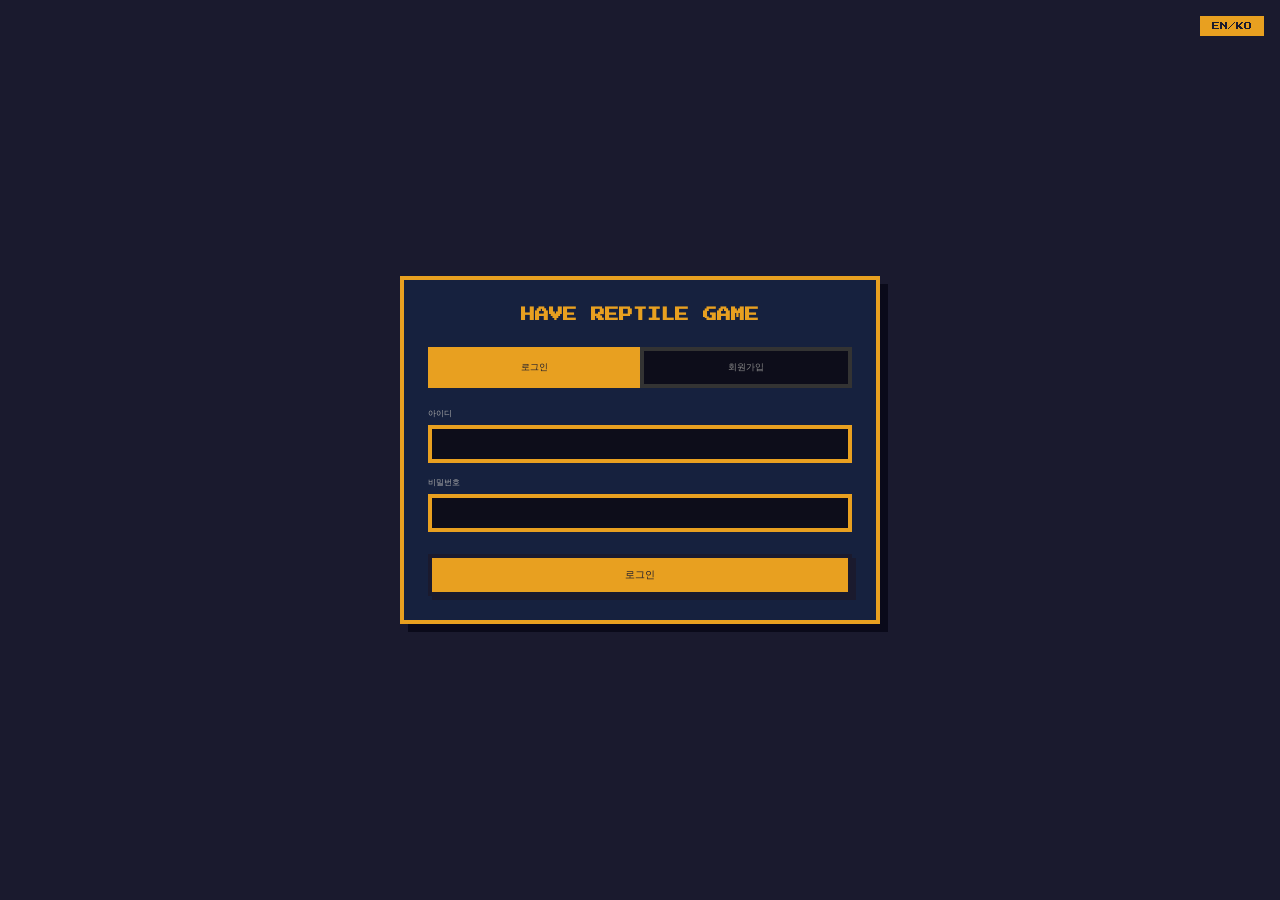
==== commit 21c2f5f4: "Add loneliness system, rehome/sell feature, and mating outcome animation - Loneliness: adults become" ====
--- a/game.html
+++ b/game.html
@@ -63,6 +63,7 @@
       <button class="pixel-btn small" id="btn-sleep" onclick="doSleep()" style="display:none;background:#1e1550;color:#aaaaee"></button>
       <button class="pixel-btn small" id="btn-farm" onclick="openFarm()" style="background:#3a7a3a;color:#c8f0c8"></button>
       <button class="pixel-btn small" id="btn-companion" onclick="doFindCompanion()" style="display:none;background:#9a2a6a;color:#ffb0e0"></button>
+      <button class="pixel-btn small" id="btn-rehome" onclick="doRehome()" style="background:#5a3010;color:#d8a060"></button>
     </div>
   </div>
 
@@ -267,6 +268,19 @@
           <button class="pixel-btn small green" id="btn-dogram-confirm-traits" onclick="confirmNewLizardTraits()"></button>
         </div>
       </div>
+      <!-- Sell confirm view -->
+      <div id="dogram-sell-view" style="display:none">
+        <div class="dogram-header">
+          <h2 id="dogram-sell-title"></h2>
+          <button class="pixel-btn small red" onclick="showDogramMain()">✕</button>
+        </div>
+        <div id="dogram-sell-mini-wrap" style="display:flex;justify-content:center;margin:12px 0 8px"></div>
+        <p id="dogram-sell-msg" style="font-size:8px;color:#ffd080;text-align:center;margin-bottom:18px;line-height:1.8;white-space:pre-line"></p>
+        <div style="text-align:center;display:flex;gap:12px;justify-content:center;flex-wrap:wrap">
+          <button class="pixel-btn small" id="btn-sell-cancel" onclick="showDogramMain()"></button>
+          <button class="pixel-btn small" id="btn-sell-confirm" onclick="doSellLizard()" style="background:#c03030;color:#fff"></button>
+        </div>
+      </div>
     </div>
   </div>
 
@@ -305,6 +319,18 @@
         style="display:block;margin:0 auto;image-rendering:pixelated;image-rendering:crisp-edges;width:300px;height:130px"></canvas>
       <p id="mating-msg" style="font-size:7px;color:#f090c0;margin-top:10px;line-height:1.8;min-height:18px;margin-bottom:6px"></p>
       <button id="mating-close-btn" class="pixel-btn small" onclick="closeMatingModal()" style="display:none"></button>
+    </div>
+  </div>
+
+  <!-- Rehome confirm modal -->
+  <div id="rehome-modal" style="display:none">
+    <div class="modal-panel" style="max-width:320px;text-align:center">
+      <h2 id="rehome-title" style="margin-bottom:10px"></h2>
+      <p id="rehome-msg" style="font-size:8px;color:#ffd080;margin-bottom:18px;line-height:1.8;white-space:pre-line"></p>
+      <div style="display:flex;gap:12px;justify-content:center;flex-wrap:wrap">
+        <button class="pixel-btn small" id="btn-rehome-cancel" onclick="cancelRehome()"></button>
+        <button class="pixel-btn small" id="btn-rehome-confirm" onclick="confirmRehome()" style="background:#8a3010;color:#ffd0a0"></button>
+      </div>
     </div>
   </div>
 
@@ -352,6 +378,10 @@
   document.getElementById('btn-sleep').textContent = t('sleep_btn');
   document.getElementById('btn-farm').textContent = t('farm_btn');
   document.getElementById('btn-companion').textContent = t('companion_btn');
+  document.getElementById('btn-rehome').textContent = t('rehome_btn');
+  document.getElementById('rehome-title').textContent = t('rehome_confirm_title');
+  document.getElementById('btn-rehome-cancel').textContent = t('rehome_cancel');
+  document.getElementById('btn-rehome-confirm').textContent = t('rehome_do');
   document.getElementById('companion-modal-title').textContent = t('companion_title');
   document.getElementById('mating-close-btn').textContent = t('companion_close');
   document.getElementById('btn-leave-outdoor').textContent = t('dandelion_complete_btn');
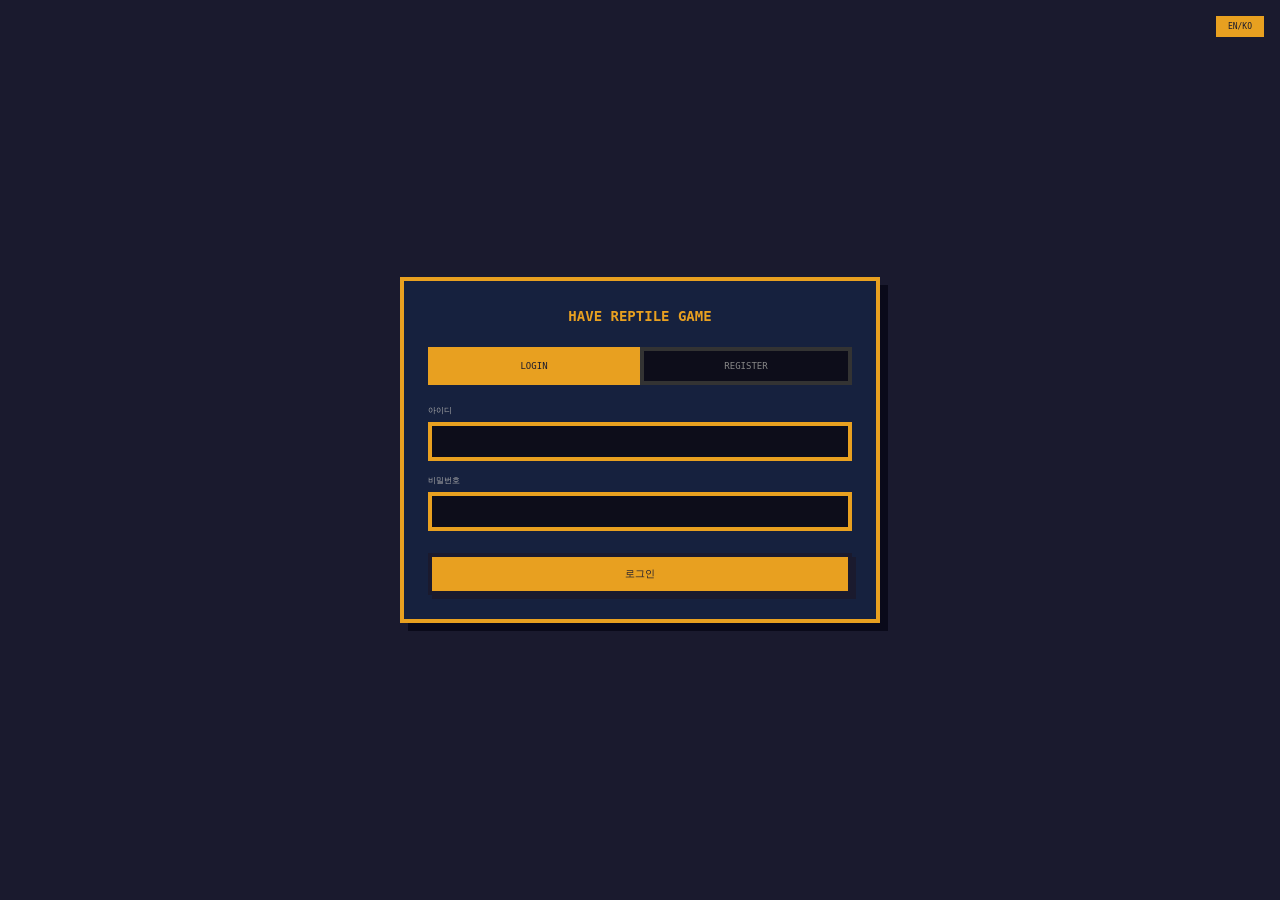
==== commit c6e1c320: "Add pixel-art incubator canvas visualization Draws a detailed incubator with glass viewing window, e" ====
--- a/game.html
+++ b/game.html
@@ -182,6 +182,9 @@
       </div>
       <!-- Incubator panel -->
       <div id="farm-incubator-panel" style="display:none;max-height:420px;overflow-y:auto;">
+        <div class="farm-canvas-wrap">
+          <canvas id="farm-incubator-canvas" width="320" height="120"></canvas>
+        </div>
         <div id="incubator-collect-zone"></div>
         <div id="incubator-collect-divider" style="border-top:1px solid #3a1a2a;margin:8px 0;display:none"></div>
         <div id="incubator-eggs-list"></div>
@@ -229,6 +232,18 @@
         <div class="dogram-type-btns" id="dogram-country-btns"></div>
         <div style="text-align:center;margin-top:12px">
           <button class="pixel-btn small" id="btn-dogram-country-back" onclick="showDogramAdd()"></button>
+        </div>
+      </div>
+      <!-- BT morph view: pick morph after locale -->
+      <div id="dogram-bt-morph-view" style="display:none">
+        <div class="dogram-header">
+          <h2 id="dogram-bt-morph-title"></h2>
+          <button class="pixel-btn small red" onclick="closeDogram()">✕</button>
+        </div>
+        <p id="dogram-bt-morph-subtitle" style="font-size:7px;color:#aaa;text-align:center;margin-bottom:14px;line-height:1.8;white-space:pre-line"></p>
+        <div class="dogram-type-btns" id="dogram-bt-morph-btns"></div>
+        <div style="text-align:center;margin-top:12px">
+          <button class="pixel-btn small" id="btn-dogram-bt-morph-back" onclick="showDogramMorph()"></button>
         </div>
       </div>
       <!-- Morph view: pick morph -->
--- a/css/style.css
+++ b/css/style.css
@@ -213,7 +213,7 @@
   line-height: 1.8;
 }
 
-#name-modal, #egg-modal {
+#name-modal, #egg-modal, #rehome-modal {
   position: fixed;
   top: 0; left: 0; right: 0; bottom: 0;
   background: rgba(0,0,0,0.85);
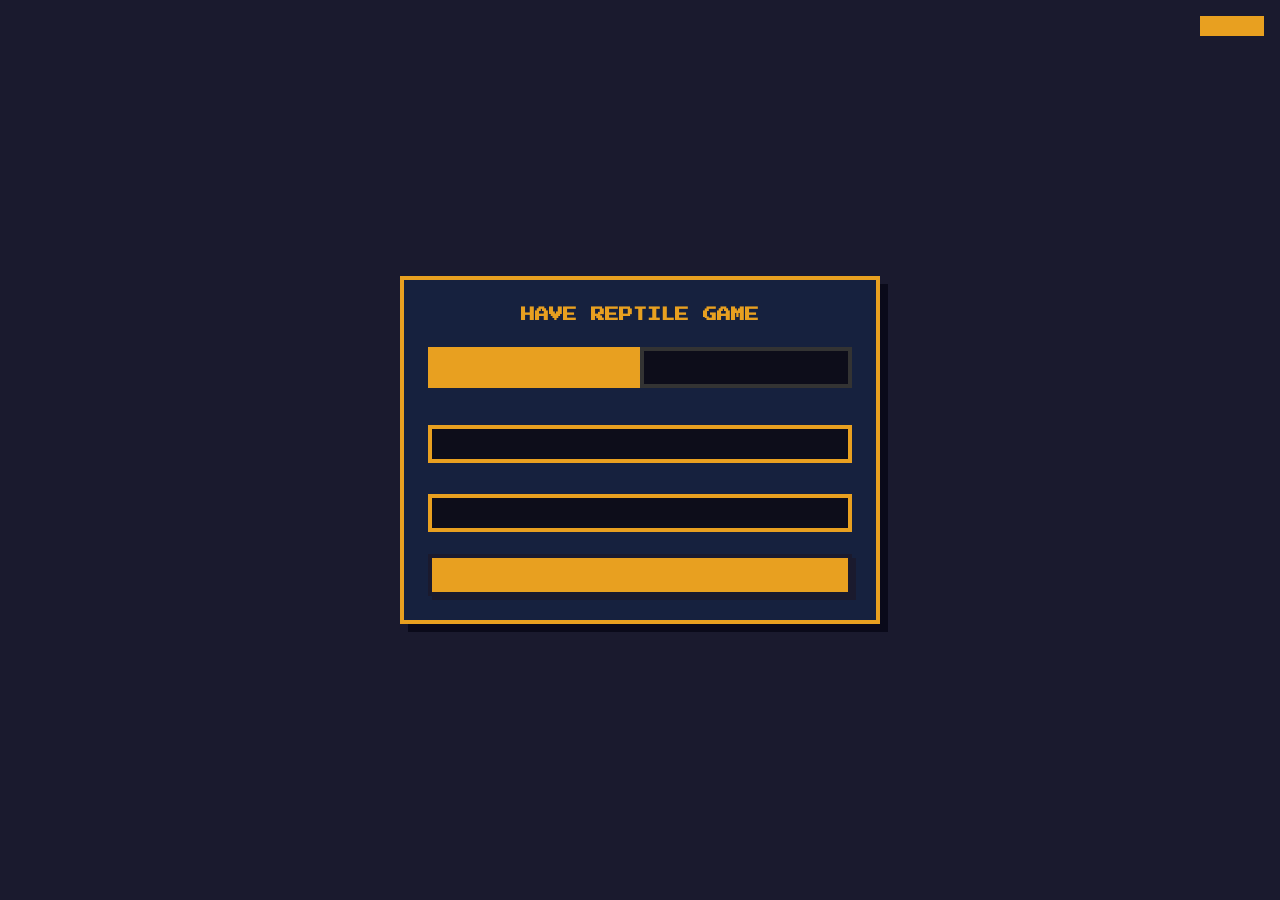
==== commit e3d55600: "Add poop/urine system, daily quests, and sleep guard mini-game - Poop/urine state with clean animati" ====
--- a/game.html
+++ b/game.html
@@ -61,8 +61,12 @@
       <button class="pixel-btn small" id="btn-water" onclick="doWater()" style="background:#4abfe8;color:#fff"></button>
       <button class="pixel-btn small" id="btn-status" onclick="doStatus()" style="background:#7a4ae8;color:#fff"></button>
       <button class="pixel-btn small" id="btn-sleep" onclick="doSleep()" style="display:none;background:#1e1550;color:#aaaaee"></button>
+      <button class="pixel-btn small" id="btn-sleep-guard" onclick="doSleepGuard()" style="display:none;background:#0d1a3a;color:#80c8ff"></button>
       <button class="pixel-btn small" id="btn-farm" onclick="openFarm()" style="background:#3a7a3a;color:#c8f0c8"></button>
       <button class="pixel-btn small" id="btn-companion" onclick="doFindCompanion()" style="display:none;background:#9a2a6a;color:#ffb0e0"></button>
+      <button class="pixel-btn small" id="btn-clean" onclick="doClean()" style="display:none;background:#7a4820;color:#f0e050"></button>
+      <button class="pixel-btn small" id="btn-substrate" onclick="doChangeSubstrate()" style="background:#8B5E3C;color:#f0e0c0"></button>
+      <button class="pixel-btn small" id="btn-wash-bowl" onclick="doWashBowl()" style="background:#4abfe8;color:#fff"></button>
       <button class="pixel-btn small" id="btn-rehome" onclick="doRehome()" style="background:#5a3010;color:#d8a060"></button>
     </div>
   </div>
@@ -71,6 +75,14 @@
   <div id="outdoor-overlay" style="display:none">
     <span id="outdoor-counter" style="font-size:9px;color:#c8e84a;white-space:nowrap"></span>
     <button class="pixel-btn small" id="btn-leave-outdoor" onclick="leaveOutdoor()" style="background:#7ab520;color:#fff"></button>
+  </div>
+
+  <!-- Daily quest panel -->
+  <div id="quest-panel" style="display:none">
+    <div class="quest-title" id="quest-panel-title"></div>
+    <div class="quest-item" id="qitem-clean">○ 사육장 치우기</div>
+    <div class="quest-item" id="qitem-substrate">○ 바닥재 갈기</div>
+    <div class="quest-item" id="qitem-bowl">○ 물그릇 씻기</div>
   </div>
 
   <!-- Message box -->
@@ -391,6 +403,7 @@
   document.getElementById('btn-data-export').textContent = t('data_export');
   document.getElementById('btn-data-import').textContent = t('data_import');
   document.getElementById('btn-sleep').textContent = t('sleep_btn');
+  document.getElementById('btn-sleep-guard').textContent = t('sleep_guard_btn');
   document.getElementById('btn-farm').textContent = t('farm_btn');
   document.getElementById('btn-companion').textContent = t('companion_btn');
   document.getElementById('btn-rehome').textContent = t('rehome_btn');
--- a/css/style.css
+++ b/css/style.css
@@ -517,6 +517,23 @@
   font-size: 8px !important;
   padding: 12px 14px !important;
   min-width: 120px;
+  line-height: 1.4;
+}
+.species-badge {
+  display: inline-block;
+  font-size: 6px;
+  padding: 2px 5px;
+  border-radius: 3px;
+  font-family: inherit;
+  letter-spacing: 0.3px;
+}
+.species-badge.size-badge {
+  background: rgba(255,255,255,0.28);
+  color: #fff;
+}
+.species-badge.activity-badge {
+  background: rgba(0,0,0,0.22);
+  color: #ffe;
 }
 
 @media (max-width: 600px) {
@@ -530,3 +547,31 @@
 @media (max-width: 380px) {
   #dogram-grid { grid-template-columns: 1fr; }
 }
+
+/* ─── DAILY QUEST PANEL ──────────────────────────────────────────────────── */
+#quest-panel {
+  position: absolute;
+  bottom: 72px;
+  left: 8px;
+  background: rgba(10,10,30,0.88);
+  border: 2px solid #e8a020;
+  box-shadow: 3px 3px 0 #1a1a2e;
+  padding: 5px 8px;
+  z-index: 20;
+  pointer-events: none;
+}
+.quest-title {
+  font-size: 6px;
+  color: #e8a020;
+  margin-bottom: 4px;
+  white-space: nowrap;
+}
+.quest-item {
+  font-size: 6px;
+  color: #888;
+  margin-bottom: 2px;
+  white-space: nowrap;
+}
+.quest-item.done {
+  color: #a0e860;
+}
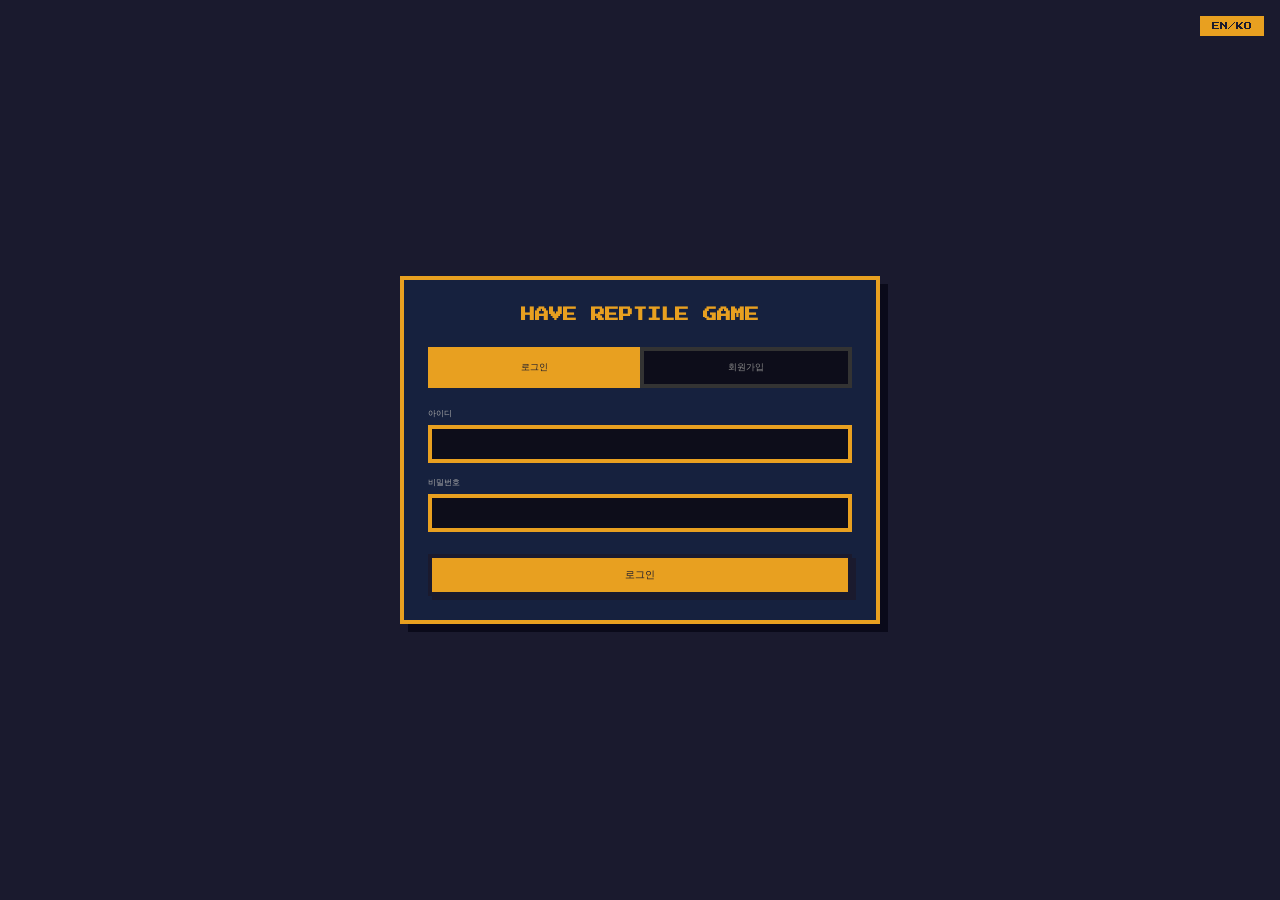
==== commit 787a9dc0: "Reorganize action buttons into two rows for better mobile layout Co-Authored-By: Claude Sonnet 4.6 <" ====
--- a/game.html
+++ b/game.html
@@ -55,19 +55,23 @@
         <div class="stat-bar"><div class="stat-fill hydration" id="bar-hydration" style="width:80%"></div></div>
       </div>
     </div>
-    <div style="display:flex;gap:6px;flex-shrink:0">
-      <button class="pixel-btn small" id="btn-handle" onclick="doHandle()"></button>
-      <button class="pixel-btn small blue" id="btn-feed" onclick="doFeed()"></button>
-      <button class="pixel-btn small" id="btn-water" onclick="doWater()" style="background:#4abfe8;color:#fff"></button>
-      <button class="pixel-btn small" id="btn-status" onclick="doStatus()" style="background:#7a4ae8;color:#fff"></button>
-      <button class="pixel-btn small" id="btn-sleep" onclick="doSleep()" style="display:none;background:#1e1550;color:#aaaaee"></button>
-      <button class="pixel-btn small" id="btn-sleep-guard" onclick="doSleepGuard()" style="display:none;background:#0d1a3a;color:#80c8ff"></button>
-      <button class="pixel-btn small" id="btn-farm" onclick="openFarm()" style="background:#3a7a3a;color:#c8f0c8"></button>
-      <button class="pixel-btn small" id="btn-companion" onclick="doFindCompanion()" style="display:none;background:#9a2a6a;color:#ffb0e0"></button>
-      <button class="pixel-btn small" id="btn-clean" onclick="doClean()" style="display:none;background:#7a4820;color:#f0e050"></button>
-      <button class="pixel-btn small" id="btn-substrate" onclick="doChangeSubstrate()" style="background:#8B5E3C;color:#f0e0c0"></button>
-      <button class="pixel-btn small" id="btn-wash-bowl" onclick="doWashBowl()" style="background:#4abfe8;color:#fff"></button>
-      <button class="pixel-btn small" id="btn-rehome" onclick="doRehome()" style="background:#5a3010;color:#d8a060"></button>
+    <div id="action-btns" style="display:flex;flex-direction:column;gap:4px;flex-shrink:0">
+      <div style="display:flex;gap:4px;flex-wrap:wrap">
+        <button class="pixel-btn small" id="btn-handle" onclick="doHandle()"></button>
+        <button class="pixel-btn small blue" id="btn-feed" onclick="doFeed()"></button>
+        <button class="pixel-btn small" id="btn-water" onclick="doWater()" style="background:#4abfe8;color:#fff"></button>
+        <button class="pixel-btn small" id="btn-status" onclick="doStatus()" style="background:#7a4ae8;color:#fff"></button>
+        <button class="pixel-btn small" id="btn-sleep" onclick="doSleep()" style="display:none;background:#1e1550;color:#aaaaee"></button>
+        <button class="pixel-btn small" id="btn-sleep-guard" onclick="doSleepGuard()" style="display:none;background:#0d1a3a;color:#80c8ff"></button>
+        <button class="pixel-btn small" id="btn-farm" onclick="openFarm()" style="background:#3a7a3a;color:#c8f0c8"></button>
+        <button class="pixel-btn small" id="btn-companion" onclick="doFindCompanion()" style="display:none;background:#9a2a6a;color:#ffb0e0"></button>
+      </div>
+      <div style="display:flex;gap:4px;flex-wrap:wrap">
+        <button class="pixel-btn small" id="btn-clean" onclick="doClean()" style="display:none;background:#7a4820;color:#f0e050"></button>
+        <button class="pixel-btn small" id="btn-substrate" onclick="doChangeSubstrate()" style="background:#8B5E3C;color:#f0e0c0"></button>
+        <button class="pixel-btn small" id="btn-wash-bowl" onclick="doWashBowl()" style="background:#4abfe8;color:#fff"></button>
+        <button class="pixel-btn small" id="btn-rehome" onclick="doRehome()" style="background:#5a3010;color:#d8a060"></button>
+      </div>
     </div>
   </div>
 
--- a/css/style.css
+++ b/css/style.css
@@ -255,11 +255,14 @@
   #ui-overlay > div:first-child {
     gap: 6px;
   }
-  #ui-overlay > div:last-child {
+  #action-btns {
+    width: 100%;
+  }
+  #action-btns > div {
     justify-content: space-between;
     gap: 4px;
   }
-  #ui-overlay > div:last-child .pixel-btn.small {
+  #action-btns > div .pixel-btn.small {
     flex: 1;
   }
 
